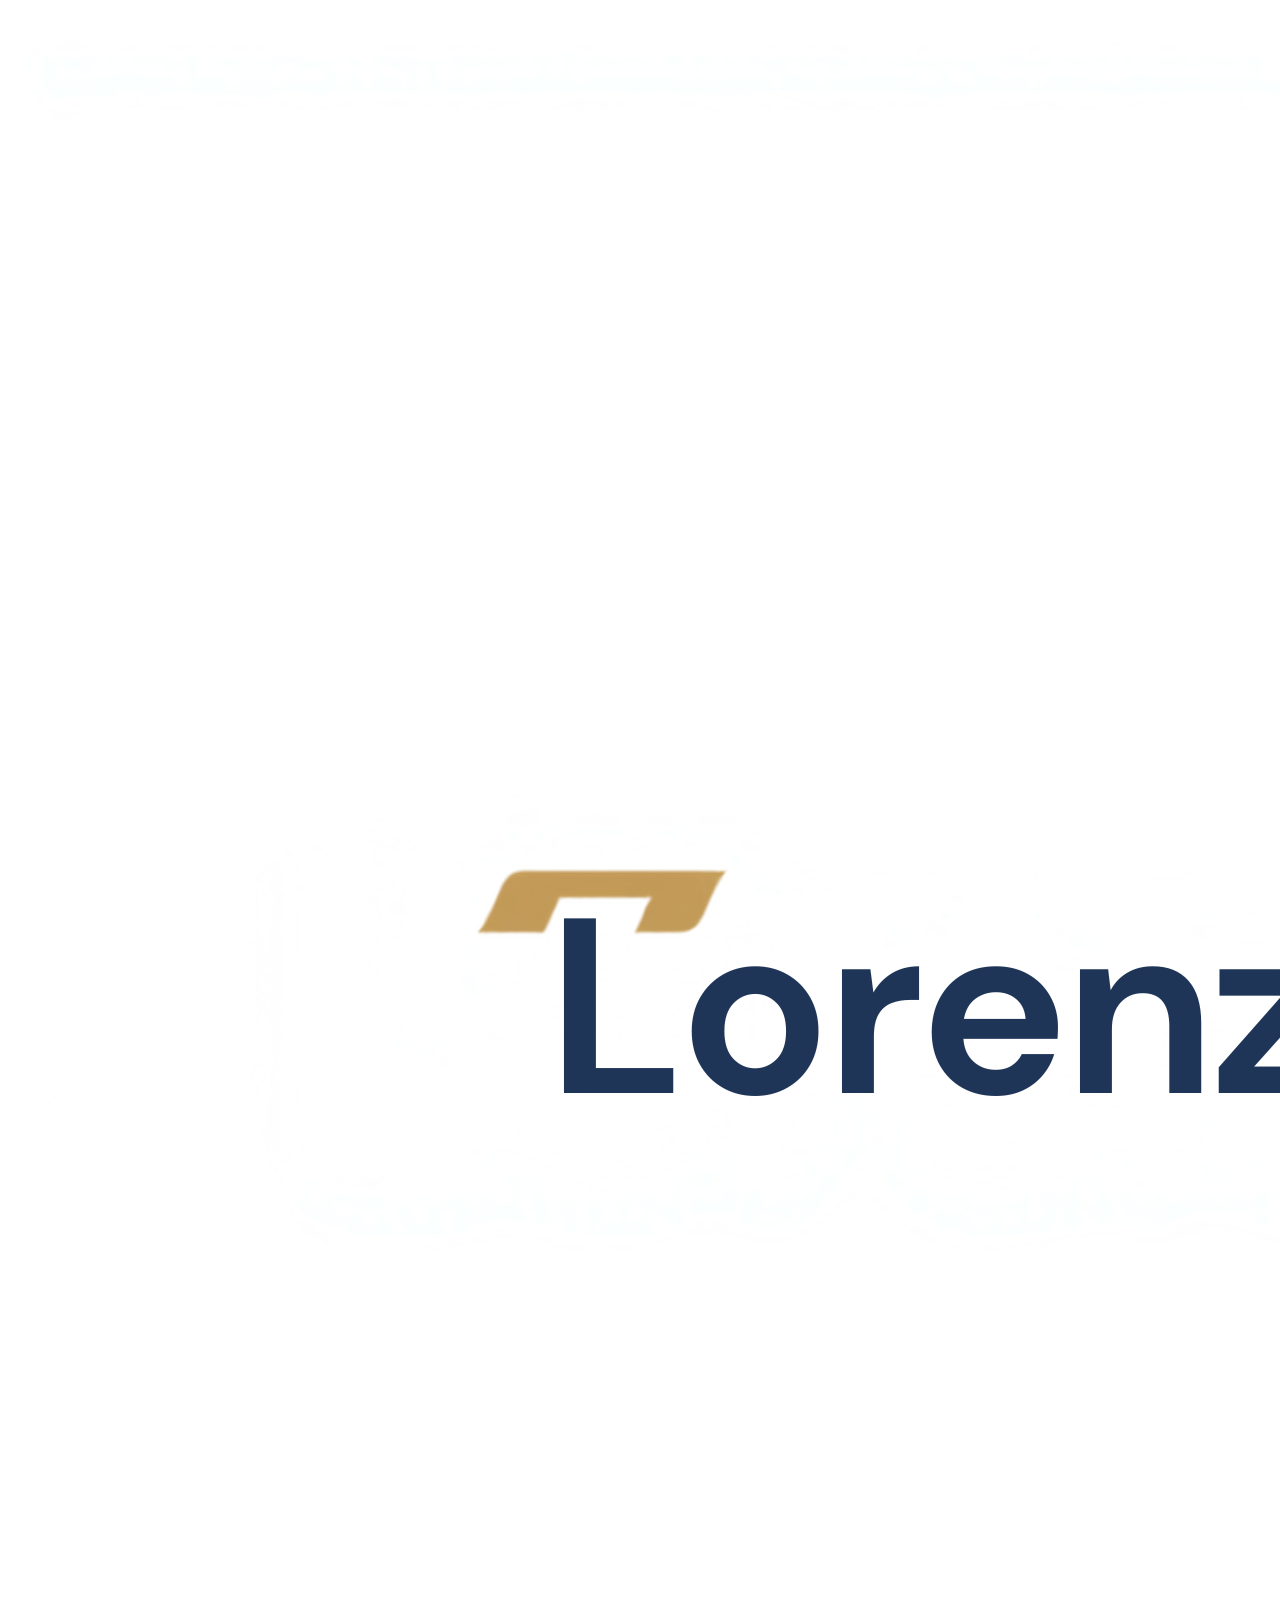
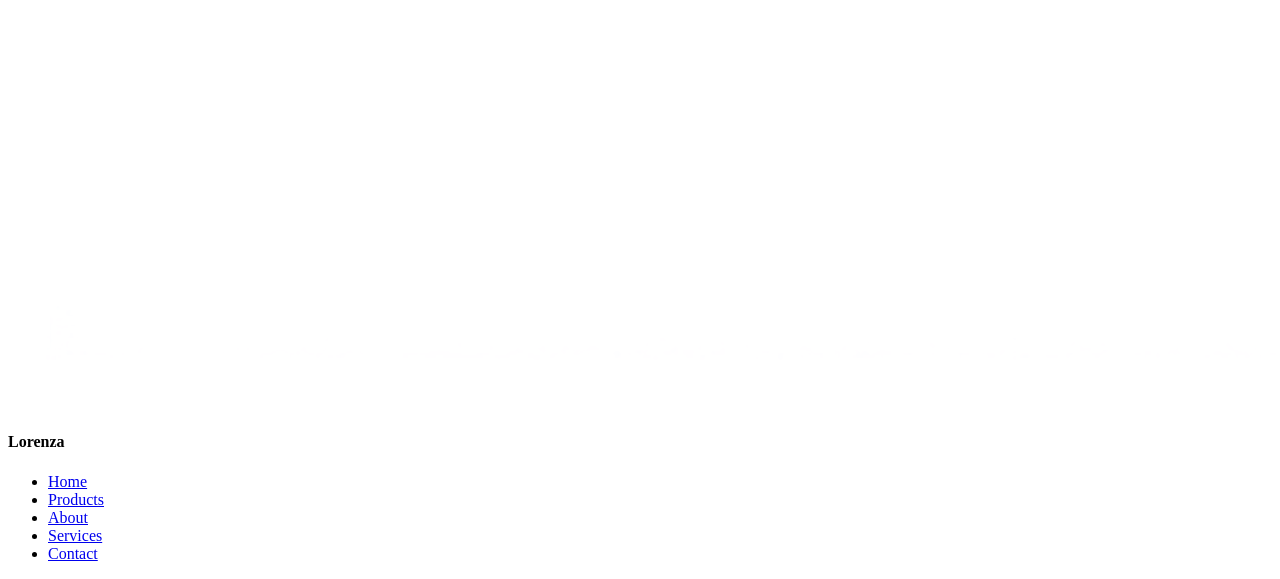
==== main.html @ e55e80ba "Add files via upload" ====
<!DOCTYPE html>
<html lang="en">
<head>
    <meta charset="UTF-8">
    <meta name="viewport" content="width=device-width, initial-scale=1.0">
    <title>Lorenza | Home</title>
    <link rel="stylesheet" href="style.css">
</head>
<body>
    <div class="nav-bar">
        <div class="logo">
            <img src="Assets/logo.png" alt="Lorenza Logo">
            <h4 class="head-nav-bar">
                Lorenza
            </h4>
        </div>
        <ul>
            <li><a href="#">Home</a></li>
            <li><a href="#">Products</a></li>
            <li><a href="#">About</a></li>
            <li><a href="#">Services</a></li>
            <li><a href="#">Contact</a></li>
        </ul>
    </div>
</body>
</html>
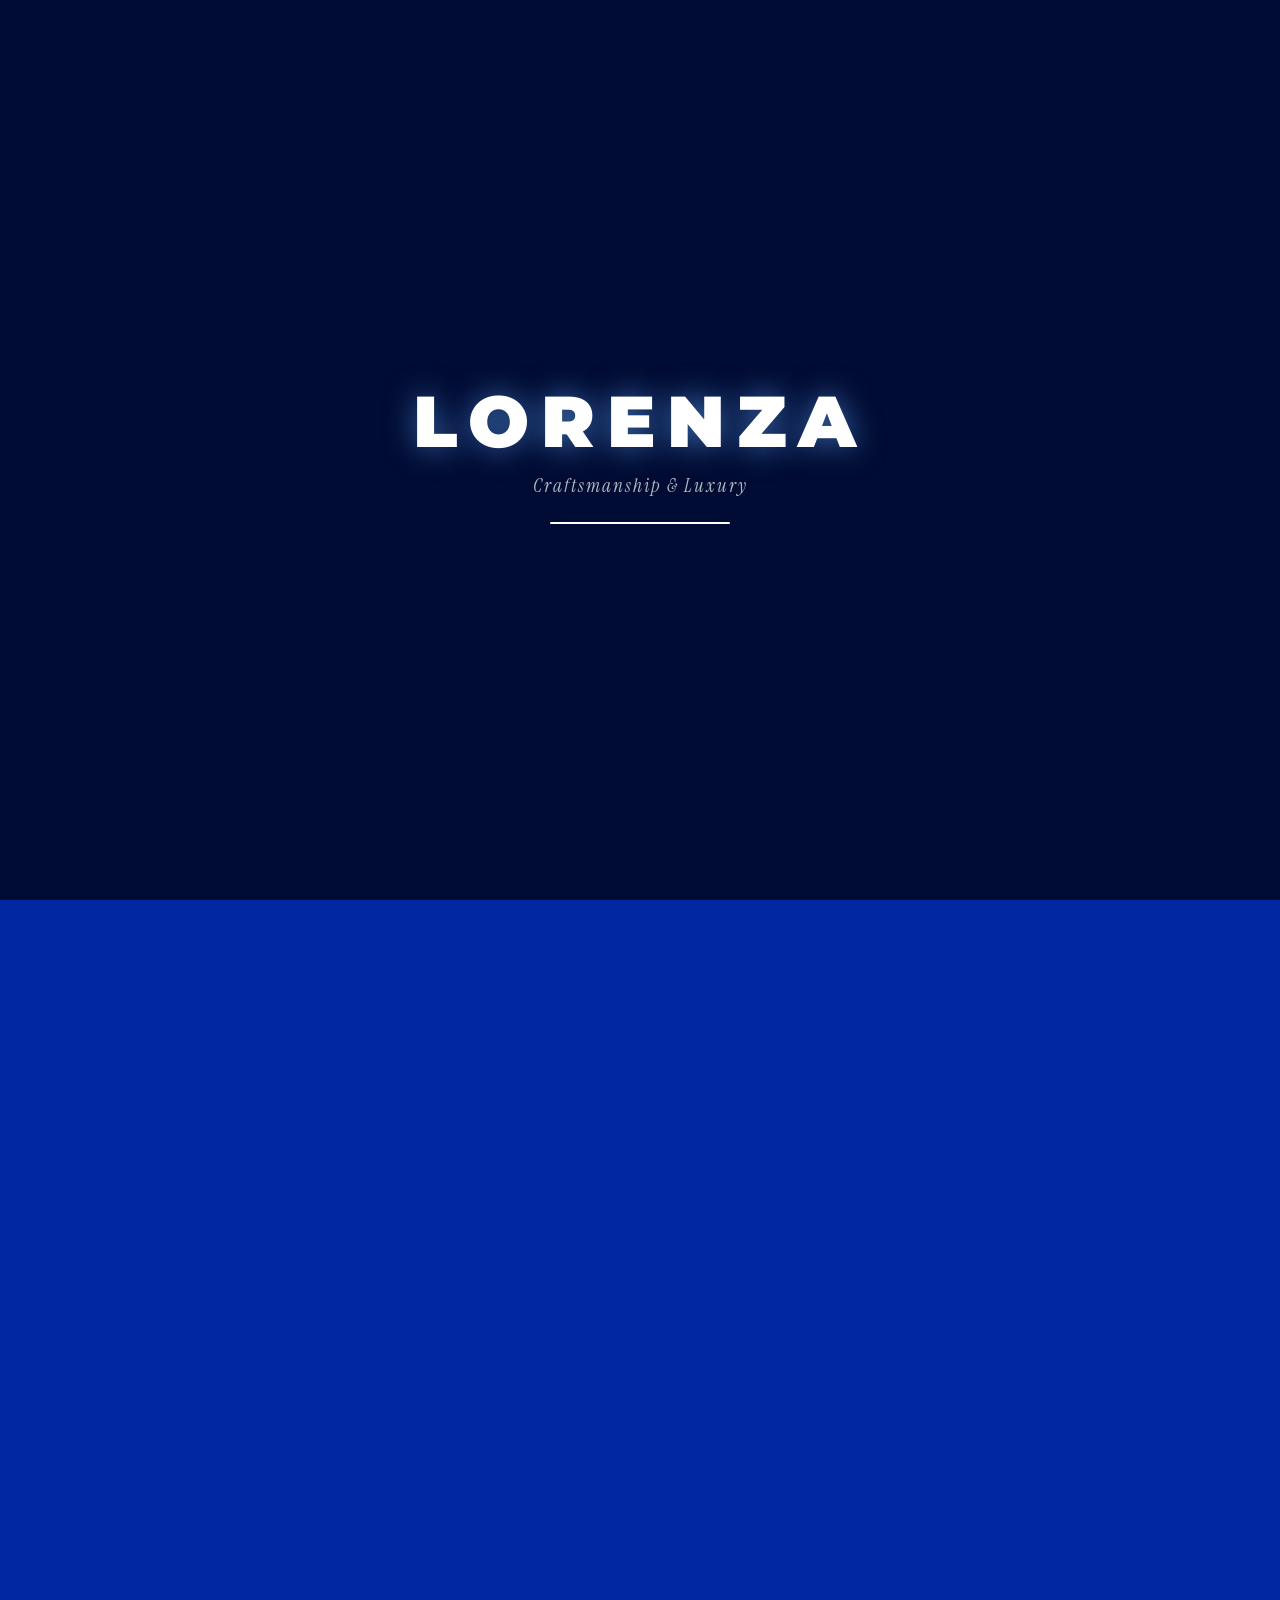
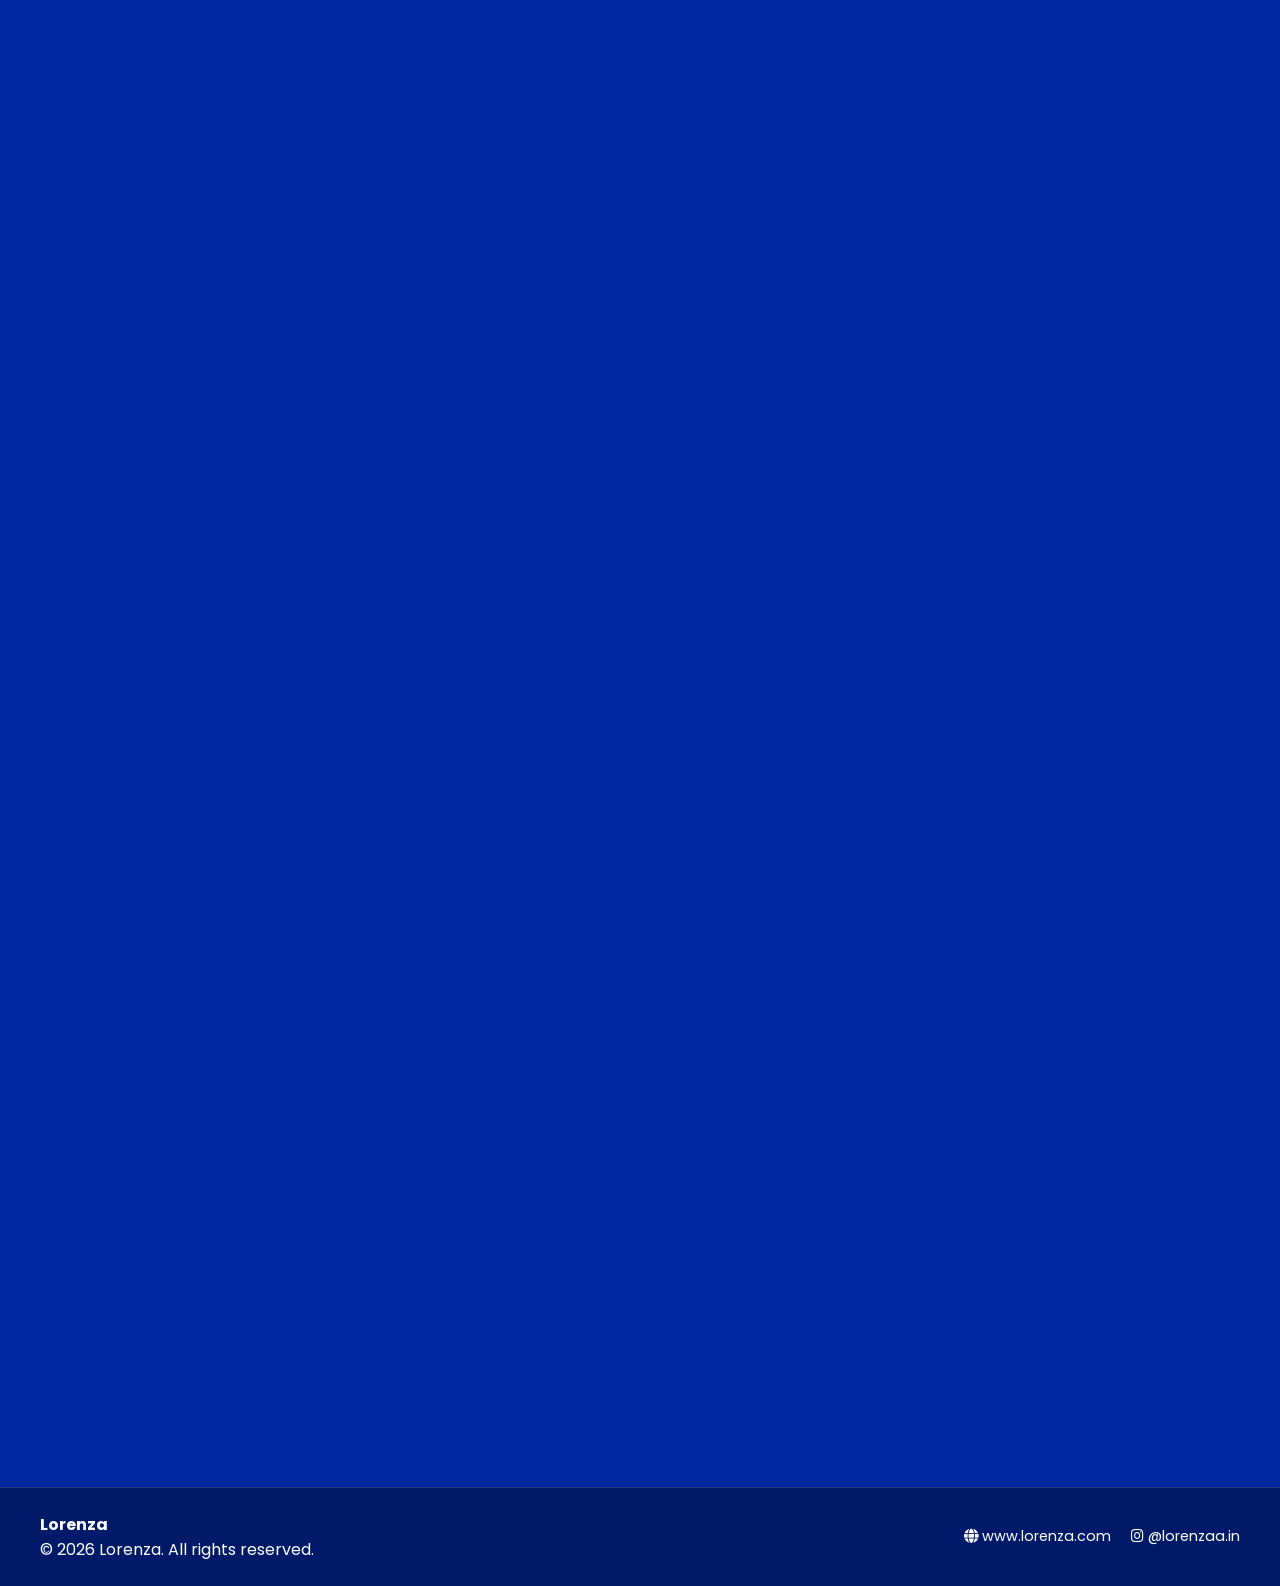
==== commit 85c2be3d: "Add files via upload" ====
--- a/main.html
+++ b/main.html
@@ -3,24 +3,433 @@
 <head>
     <meta charset="UTF-8">
     <meta name="viewport" content="width=device-width, initial-scale=1.0">
-    <title>Lorenza | Home</title>
+    <title>Lorenza | Premium Shopping Destination</title>
+    
+    <!-- Google Fonts -->
+    <link rel="preconnect" href="https://fonts.googleapis.com">
+    <link rel="preconnect" href="https://fonts.gstatic.com" crossorigin>
+    <link href="https://fonts.googleapis.com/css2?family=Instrument+Serif:ital@0;1&family=Montserrat:wght@900&family=Poppins:wght@300;400;500;600;700&display=swap" rel="stylesheet">
+    
+    <!-- FontAwesome Icons -->
+    <link rel="stylesheet" href="https://cdnjs.cloudflare.com/ajax/libs/font-awesome/6.4.0/css/all.min.css">
+    
     <link rel="stylesheet" href="style.css">
 </head>
 <body>
+
+    <!-- Minimalist Text Preloader -->
+    <div id="preloader">
+        <div class="preloader-content">
+            <h1 class="loader-logo">LORENZA</h1>
+            <p class="loader-tagline">Craftsmanship & Luxury</p>
+            <div class="loader-bar"><div class="loader-progress"></div></div>
+        </div>
+    </div>
+
+    <!-- Wavy Background Overlay -->
+    <div class="bg-pattern"></div>
+
+    <!-- Glassmorphic Nav Bar -->
     <div class="nav-bar">
         <div class="logo">
             <img src="Assets/logo.png" alt="Lorenza Logo">
-            <h4 class="head-nav-bar">
-                Lorenza
-            </h4>
-        </div>
-        <ul>
-            <li><a href="#">Home</a></li>
-            <li><a href="#">Products</a></li>
-            <li><a href="#">About</a></li>
-            <li><a href="#">Services</a></li>
-            <li><a href="#">Contact</a></li>
+            <h4 class="head-nav-bar">Lorenza</h4>
+        </div>
+        
+        <button class="menu-toggle" id="menu-toggle" aria-label="Toggle Navigation Menu">
+            <i class="fa-solid fa-bars"></i>
+        </button>
+
+        <ul id="nav-links">
+            <li><a href="#home">Home</a></li>
+            <li><a href="#products">Products</a></li>
+            <li><a href="#craftsmanship">Craftsmanship</a></li>
+            <li><a href="#reviews">Reviews</a></li>
+            <li><a href="#faq">FAQ</a></li>
+            <li><a href="#contact">Contact</a></li>
+            <li><button id="open-admin-btn" class="nav-admin-btn"><i class="fa-solid fa-lock"></i> Admin</button></li>
         </ul>
     </div>
+
+    <!-- 1. Hero Section -->
+    <section class="hero reveal" id="home">
+        <p class="kicker">Introducing</p>
+        
+        <h1 class="brand-display">
+            <span>LO</span>
+            <span>REN</span>
+            <span>ZA</span>
+        </h1>
+
+        <p class="tagline">Your Premium Shopping Destination.</p>
+        
+        <div class="hero-actions">
+            <a href="#products" class="btn btn-primary">Shop New Arrivals <i class="fa-solid fa-arrow-right"></i></a>
+            <a href="#reviews" class="btn btn-secondary">Client Feedback</a>
+        </div>
+    </section>
+
+    <!-- Press Banner -->
+    <section class="press-strip reveal">
+        <p class="press-title">AS FEATURED IN</p>
+        <div class="press-logos">
+            <span>VOGUE</span>
+            <span>GQ</span>
+            <span>HARPER'S BAZAAR</span>
+            <span>ELLE</span>
+            <span>ARCHITECTURAL DIGEST</span>
+        </div>
+    </section>
+
+    <!-- 2. Featured Products Section -->
+    <section class="products-section reveal" id="products">
+        <div class="section-header">
+            <h2>Curated Collection</h2>
+            <p>Handcrafted quality and modern luxury delivered straight to your door.</p>
+        </div>
+
+        <!-- Dynamic Product Grid -->
+        <div class="product-grid" id="product-grid"></div>
+    </section>
+
+    <!-- 3. Craftsmanship Spotlight Section -->
+    <section class="craft-section reveal" id="craftsmanship">
+        <div class="craft-grid">
+            <div class="craft-card glass-card">
+                <i class="fa-solid fa-gem craft-icon"></i>
+                <h3>Hand-Selected Materials</h3>
+                <p>Every piece originates from top-tier full-grain Tuscan leather, sapphire crystal glass, and aerospace-grade acoustics.</p>
+            </div>
+            <div class="craft-card glass-card">
+                <i class="fa-solid fa-compass-drafting craft-icon"></i>
+                <h3>Precision Engineering</h3>
+                <p>Designed with exact tolerances. Our chronographs and audio equipment undergo over 120 hours of manual testing.</p>
+            </div>
+            <div class="craft-card glass-card">
+                <i class="fa-solid fa-award craft-icon"></i>
+                <h3>Lifetime Guarantee</h3>
+                <p>We stand behind the timeless durability of our goods with comprehensive authenticity & care certificates.</p>
+            </div>
+        </div>
+    </section>
+
+    <!-- 4. Humanized Reviews Section -->
+    <section class="reviews-section reveal" id="reviews">
+        <div class="section-header">
+            <p class="subtitle">Real Experiences</p>
+            <h2>What Our Clients Say</h2>
+            <p>Unfiltered stories from patrons around the world.</p>
+        </div>
+
+        <div class="reviews-grid">
+            <!-- Review 1 -->
+            <div class="review-card glass-card">
+                <div class="review-card-top">
+                    <div class="reviewer-profile">
+                        <img src="https://images.unsplash.com/photo-1534528741775-53994a69daeb?q=80&w=200&auto=format&fit=crop" alt="Sophia Lin" class="reviewer-avatar">
+                        <div>
+                            <strong>Sophia Lin</strong>
+                            <span class="reviewer-location">London, UK</span>
+                        </div>
+                    </div>
+                    <span class="verified-badge"><i class="fa-solid fa-circle-check"></i> Verified Buyer</span>
+                </div>
+
+                <div class="stars">
+                    <i class="fa-solid fa-star"></i><i class="fa-solid fa-star"></i><i class="fa-solid fa-star"></i><i class="fa-solid fa-star"></i><i class="fa-solid fa-star"></i>
+                </div>
+
+                <p class="review-text">"I was honestly nervous buying leather online without feeling it first. But when the package arrived three days later, the smell of genuine Italian leather filled the room. Fits my 15" laptop effortlessly, and six months in, the leather is aging into a gorgeous patina."</p>
+
+                <div class="purchased-tag">
+                    <i class="fa-solid fa-bag-shopping"></i> Purchased: <span>The Royal Leather Tote</span>
+                </div>
+            </div>
+
+            <!-- Review 2 -->
+            <div class="review-card glass-card">
+                <div class="review-card-top">
+                    <div class="reviewer-profile">
+                        <img src="https://images.unsplash.com/photo-1507003211169-0a1dd7228f2d?q=80&w=200&auto=format&fit=crop" alt="David Miller" class="reviewer-avatar">
+                        <div>
+                            <strong>David Miller</strong>
+                            <span class="reviewer-location">Toronto, Canada</span>
+                        </div>
+                    </div>
+                    <span class="verified-badge"><i class="fa-solid fa-circle-check"></i> Verified Buyer</span>
+                </div>
+
+                <div class="stars">
+                    <i class="fa-solid fa-star"></i><i class="fa-solid fa-star"></i><i class="fa-solid fa-star"></i><i class="fa-solid fa-star"></i><i class="fa-solid fa-star"></i>
+                </div>
+
+                <p class="review-text">"Placed my order directly over WhatsApp while sitting at my desk—super quick response from the support team. The chronograph has a solid, substantial weight on the wrist, and the sapphire glass hasn't picked up a single scratch despite daily office wear."</p>
+
+                <div class="purchased-tag">
+                    <i class="fa-solid fa-bag-shopping"></i> Purchased: <span>Monarch Chronograph</span>
+                </div>
+            </div>
+
+            <!-- Review 3 -->
+            <div class="review-card glass-card">
+                <div class="review-card-top">
+                    <div class="reviewer-profile">
+                        <img src="https://images.unsplash.com/photo-1517841905240-472988babdf9?q=80&w=200&auto=format&fit=crop" alt="Priya Sharma" class="reviewer-avatar">
+                        <div>
+                            <strong>Priya Sharma</strong>
+                            <span class="reviewer-location">Bengaluru, India</span>
+                        </div>
+                    </div>
+                    <span class="verified-badge"><i class="fa-solid fa-circle-check"></i> Verified Buyer</span>
+                </div>
+
+                <div class="stars">
+                    <i class="fa-solid fa-star"></i><i class="fa-solid fa-star"></i><i class="fa-solid fa-star"></i><i class="fa-solid fa-star"></i><i class="fa-solid fa-star"></i>
+                </div>
+
+                <p class="review-text">"Gifted these frames to my partner for his birthday. The gift packaging felt like a luxury event in itself. The frames are light, don't pinch behind the ears, and look sharp in direct sunlight."</p>
+
+                <div class="purchased-tag">
+                    <i class="fa-solid fa-bag-shopping"></i> Purchased: <span>Azure Aviator Frames</span>
+                </div>
+            </div>
+        </div>
+    </section>
+
+    <!-- 5. FAQ Accordion Section -->
+    <section class="faq-section reveal" id="faq">
+        <div class="glass-container">
+            <div class="section-header">
+                <p class="subtitle">Information & Support</p>
+                <h2>Frequently Asked Questions</h2>
+            </div>
+            <div class="faq-accordion">
+                <div class="faq-item">
+                    <button class="faq-question"><span>How do I place an order on Lorenza?</span> <i class="fa-solid fa-chevron-down"></i></button>
+                    <div class="faq-answer"><p>Simply click "Add to Bag" on any catalog item. Our automated system directly connects you to our private WhatsApp VIP Order Concierge with pre-filled item specifications.</p></div>
+                </div>
+                <div class="faq-item">
+                    <button class="faq-question"><span>Are all items 100% authentic?</span> <i class="fa-solid fa-chevron-down"></i></button>
+                    <div class="faq-answer"><p>Yes. Every piece is sourced directly from artisan workshops and comes with a serial-numbered certificate of authenticity.</p></div>
+                </div>
+                <div class="faq-item">
+                    <button class="faq-question"><span>What is your global express shipping timeline?</span> <i class="fa-solid fa-chevron-down"></i></button>
+                    <div class="faq-answer"><p>We offer complimentary express shipping on orders over $150. Typical international delivery time spans 2 to 5 business days via DHL Express.</p></div>
+                </div>
+                <div class="faq-item">
+                    <button class="faq-question"><span>How does the Admin Management Portal work?</span> <i class="fa-solid fa-chevron-down"></i></button>
+                    <div class="faq-answer"><p>Click the "Admin" button in the navigation header, log in with authorized credentials, and manage live inventory, product photos, pricing, and stock status in real-time.</p></div>
+                </div>
+            </div>
+        </div>
+    </section>
+
+    <!-- 6. Services Section -->
+    <section class="services-section reveal" id="services">
+        <div class="service-box">
+            <i class="fa-solid fa-truck-fast"></i>
+            <h3>Express Delivery</h3>
+            <p>Complimentary global shipping on all orders over $150.</p>
+        </div>
+        <div class="service-box">
+            <i class="fa-solid fa-shield-halved"></i>
+            <h3>Authenticity Guaranteed</h3>
+            <p>100% verified authentic goods sourced directly from artisan ateliers.</p>
+        </div>
+        <div class="service-box">
+            <i class="fa-solid fa-headset"></i>
+            <h3>VIP Support</h3>
+            <p>Dedicated 24/7 concierge service for personalized style consultations.</p>
+        </div>
+    </section>
+
+    <!-- 7. Newsletter Section -->
+    <section class="newsletter-section reveal" id="contact">
+        <div class="newsletter-card">
+            <h2>Join the Lorenza Club</h2>
+            <p>Subscribe to receive private invitations to new drops and private sales.</p>
+            <form class="newsletter-form" onsubmit="event.preventDefault();">
+                <input type="email" placeholder="Enter your email address..." required aria-label="Email address">
+                <button type="submit">Subscribe</button>
+            </form>
+        </div>
+    </section>
+
+    <!-- Footer -->
+    <footer class="footer-bar">
+        <div class="footer-brand">
+            <h4>Lorenza</h4>
+            <p>© 2026 Lorenza. All rights reserved.</p>
+        </div>
+        <div class="footer-links">
+            <a href="https://www.lorenza.com" target="_blank"><i class="fa-solid fa-globe"></i> www.lorenza.com</a>
+            <a href="https://instagram.com/lorenzaa.in" target="_blank"><i class="fa-brands fa-instagram"></i> @lorenzaa.in</a>
+        </div>
+    </footer>
+
+    <!-- Toast Notification -->
+    <div id="toast" class="toast-notification">
+        <i class="fa-brands fa-whatsapp"></i>
+        <span id="toast-msg">Opening WhatsApp...</span>
+    </div>
+
+    <!-- ADMIN LOGIN MODAL -->
+    <div class="modal-overlay" id="login-modal">
+        <div class="modal-card">
+            <button class="modal-close" id="close-login-btn"><i class="fa-solid fa-xmark"></i></button>
+            <div class="modal-header">
+                <i class="fa-solid fa-shield-halved modal-icon"></i>
+                <h2>Admin Verification</h2>
+                <p>Enter high-security credentials to access Lorenza portal.</p>
+            </div>
+            <form id="admin-login-form">
+                <div class="form-group">
+                    <label for="admin-email">Admin Email</label>
+                    <input type="email" id="admin-email" placeholder="admin@lorenza.com" required>
+                </div>
+                <div class="form-group">
+                    <label for="admin-pass">Security Password</label>
+                    <input type="password" id="admin-pass" placeholder="••••••••••••" required>
+                </div>
+                <p class="error-msg" id="login-error">Incorrect credentials. Please try again.</p>
+                <button type="submit" class="btn btn-primary full-width">Verify & Login</button>
+            </form>
+        </div>
+    </div>
+
+    <!-- ADVANCED ADMIN DASHBOARD MODAL -->
+    <div class="modal-overlay" id="admin-modal">
+        <div class="modal-card modal-dashboard">
+            <div class="dash-top-bar">
+                <div class="dash-title">
+                    <i class="fa-solid fa-sliders"></i>
+                    <div>
+                        <h2>Lorenza Control Center</h2>
+                        <p>Manage inventory, upload photos, and update catalog in real-time.</p>
+                    </div>
+                </div>
+                <button class="btn btn-secondary btn-sm" id="admin-logout-btn"><i class="fa-solid fa-right-from-bracket"></i> Logout</button>
+            </div>
+
+            <!-- Stats Summary -->
+            <div class="admin-stats-grid">
+                <div class="stat-card">
+                    <i class="fa-solid fa-box-archive"></i>
+                    <div><span class="stat-value" id="stat-total-products">0</span><span class="stat-label">Total Items</span></div>
+                </div>
+                <div class="stat-card">
+                    <i class="fa-solid fa-dollar-sign"></i>
+                    <div><span class="stat-value" id="stat-total-value">$0.00</span><span class="stat-label">Catalog Value</span></div>
+                </div>
+                <div class="stat-card">
+                    <i class="fa-solid fa-circle-check"></i>
+                    <div><span class="stat-value" id="stat-instock-count">0</span><span class="stat-label">In Stock</span></div>
+                </div>
+            </div>
+
+            <!-- Navigation Tabs -->
+            <div class="admin-tabs">
+                <button class="tab-btn active" id="tab-btn-list"><i class="fa-solid fa-list"></i> Catalog Inventory</button>
+                <button class="tab-btn" id="tab-btn-add"><i class="fa-solid fa-plus"></i> <span id="add-tab-title">Add New Product</span></button>
+            </div>
+
+            <!-- TAB 1: Catalog Management Table -->
+            <div class="tab-content active" id="tab-content-list">
+                <div class="table-actions">
+                    <div class="search-input-box">
+                        <i class="fa-solid fa-magnifying-glass"></i>
+                        <input type="text" id="admin-search-input" placeholder="Search catalog by name...">
+                    </div>
+                </div>
+                <div class="table-responsive">
+                    <table class="admin-table">
+                        <thead>
+                            <tr>
+                                <th>Photo</th>
+                                <th>Title</th>
+                                <th>Category</th>
+                                <th>Price</th>
+                                <th>Status</th>
+                                <th>Actions</th>
+                            </tr>
+                        </thead>
+                        <tbody id="admin-table-body"></tbody>
+                    </table>
+                </div>
+            </div>
+
+            <!-- TAB 2: Add/Edit Product Form -->
+            <div class="tab-content" id="tab-content-add">
+                <form id="add-product-form" class="admin-form">
+                    <input type="hidden" id="edit-prod-id" value="">
+                    
+                    <div class="form-grid">
+                        <div class="form-group">
+                            <label for="prod-title">Product Title</label>
+                            <input type="text" id="prod-title" placeholder="e.g. Royal Leather Tote" required>
+                        </div>
+                        <div class="form-group">
+                            <label for="prod-price">Price ($)</label>
+                            <input type="number" step="0.01" id="prod-price" placeholder="340.00" required>
+                        </div>
+                    </div>
+
+                    <div class="form-grid">
+                        <div class="form-group">
+                            <label for="prod-category">Category</label>
+                            <select id="prod-category" class="form-select" required>
+                                <option value="Bags">Bags & Leather</option>
+                                <option value="Watches">Timepieces & Watches</option>
+                                <option value="Audio">Audio & Studio</option>
+                                <option value="Eyewear">Eyewear & Frames</option>
+                                <option value="Accessories">Accessories</option>
+                            </select>
+                        </div>
+                        <div class="form-group">
+                            <label for="prod-badge">Badge Tag (Optional)</label>
+                            <input type="text" id="prod-badge" placeholder="e.g. Bestseller, Limited, New">
+                        </div>
+                    </div>
+
+                    <div class="form-group">
+                        <label>Product Image</label>
+                        <div class="image-upload-wrapper">
+                            <div class="file-dropzone">
+                                <i class="fa-solid fa-cloud-arrow-up"></i>
+                                <span>Choose Image File</span>
+                                <input type="file" id="prod-file-input" accept="image/*">
+                            </div>
+                            <span class="upload-or">OR</span>
+                            <input type="url" id="prod-image-url" placeholder="Paste Direct Image URL (https://...)" class="url-fallback-input">
+                        </div>
+                        <div id="image-preview-container" class="preview-box hidden">
+                            <img id="image-preview" src="" alt="Preview">
+                            <span class="preview-filename" id="preview-filename">Selected photo</span>
+                        </div>
+                    </div>
+
+                    <div class="form-group">
+                        <label for="prod-desc">Description (Optional)</label>
+                        <textarea id="prod-desc" rows="3" placeholder="Brief details regarding materials, sizing, or origins..."></textarea>
+                    </div>
+
+                    <div class="form-group checkbox-group">
+                        <label class="toggle-switch">
+                            <input type="checkbox" id="prod-instock" checked>
+                            <span class="slider"></span>
+                        </label>
+                        <span>Item is In Stock & Available for Order</span>
+                    </div>
+
+                    <div class="form-actions">
+                        <button type="button" class="btn btn-secondary" id="cancel-edit-btn">Cancel</button>
+                        <button type="submit" class="btn btn-primary" id="save-prod-btn"><i class="fa-solid fa-floppy-disk"></i> Save Product</button>
+                    </div>
+                </form>
+            </div>
+        </div>
+    </div>
+
+    <script type="module" src="script.js"></script>
 </body>
 </html>
--- a/style.css
+++ b/style.css
@@ -0,0 +1,418 @@
+/* --- Resets & Global Styles --- */
+* {
+    margin: 0;
+    padding: 0;
+    box-sizing: border-box;
+    scroll-behavior: smooth;
+}
+
+body {
+    font-family: 'Poppins', sans-serif;
+    background-color: #0128a1;
+    color: #ffffff;
+    min-height: 100vh;
+    overflow-x: hidden;
+    position: relative;
+}
+
+/* --- Minimalist Text Preloader --- */
+#preloader {
+    position: fixed;
+    inset: 0;
+    background: #000c33;
+    z-index: 9999;
+    display: flex;
+    align-items: center;
+    justify-content: center;
+    transition: opacity 0.8s ease, visibility 0.8s ease;
+}
+
+#preloader.fade-out {
+    opacity: 0;
+    visibility: hidden;
+}
+
+.preloader-content {
+    text-align: center;
+}
+
+.loader-logo {
+    font-family: 'Montserrat', sans-serif;
+    font-size: clamp(2.5rem, 6vw, 4.5rem);
+    font-weight: 900;
+    letter-spacing: 12px;
+    color: #ffffff;
+    animation: loaderPulse 2s ease-in-out infinite alternate;
+    text-shadow: 0 0 30px rgba(96, 165, 250, 0.6);
+}
+
+.loader-tagline {
+    font-family: 'Instrument Serif', serif;
+    font-style: italic;
+    font-size: 1.2rem;
+    color: rgba(255, 255, 255, 0.7);
+    margin: 8px 0 24px;
+    letter-spacing: 2px;
+}
+
+.loader-bar {
+    width: 180px;
+    height: 2px;
+    background: rgba(255, 255, 255, 0.15);
+    margin: 0 auto;
+    border-radius: 4px;
+    overflow: hidden;
+}
+
+.loader-progress {
+    width: 100%;
+    height: 100%;
+    background: #ffffff;
+    animation: loaderSlide 1.5s cubic-bezier(0.65, 0, 0.35, 1) infinite;
+}
+
+@keyframes loaderPulse {
+    0% { opacity: 0.6; transform: scale(0.98); }
+    100% { opacity: 1; transform: scale(1); }
+}
+
+@keyframes loaderSlide {
+    0% { transform: translateX(-100%); }
+    100% { transform: translateX(100%); }
+}
+
+/* --- Background Pattern --- */
+.bg-pattern {
+    position: fixed;
+    inset: 0;
+    z-index: -1;
+    background: 
+        radial-gradient(circle at 50% 20%, #004dff 0%, #001248 100%),
+        repeating-linear-gradient(
+            45deg,
+            rgba(255, 255, 255, 0.03) 0px,
+            rgba(255, 255, 255, 0.03) 15px,
+            transparent 15px,
+            transparent 30px
+        );
+}
+
+.reveal {
+    opacity: 0;
+    transform: translateY(40px);
+    transition: opacity 0.8s cubic-bezier(0.16, 1, 0.3, 1), transform 0.8s cubic-bezier(0.16, 1, 0.3, 1);
+}
+
+.reveal.active {
+    opacity: 1;
+    transform: translateY(0);
+}
+
+/* --- Navigation Bar --- */
+.nav-bar {
+    display: flex;
+    justify-content: space-between;
+    align-items: center;
+    padding: 12px 28px;
+    margin: 16px 24px;
+    border-radius: 16px;
+    background: rgba(255, 255, 255, 0.12);
+    -webkit-backdrop-filter: blur(16px);
+    backdrop-filter: blur(16px);
+    border: 1px solid rgba(255, 255, 255, 0.25);
+    position: sticky;
+    top: 16px;
+    z-index: 1000;
+}
+
+.nav-bar > .logo { display: flex; align-items: center; gap: 14px; }
+.nav-bar > .logo > img { width: 42px; height: 42px; border-radius: 50%; border: 2px solid rgba(255, 255, 255, 0.4); object-fit: cover; }
+.head-nav-bar { color: #ffffff; font-size: 1.3rem; font-weight: 600; }
+
+.nav-bar ul { display: flex; align-items: center; gap: 16px; list-style: none; }
+.nav-bar ul li a {
+    text-decoration: none; color: rgba(255, 255, 255, 0.85); font-size: 0.88rem; font-weight: 500; padding: 6px 12px; border-radius: 8px; transition: all 0.3s ease;
+}
+.nav-bar ul li a:hover { color: #ffffff; background: rgba(255, 255, 255, 0.2); }
+
+.nav-admin-btn {
+    background: rgba(255, 255, 255, 0.2); border: 1px solid rgba(255, 255, 255, 0.35); color: #fff;
+    padding: 6px 16px; border-radius: 50px; cursor: pointer; font-size: 0.85rem; font-weight: 500;
+    transition: all 0.3s ease; display: flex; align-items: center; gap: 6px;
+}
+.nav-admin-btn:hover { background: #ffffff; color: #0128a1; }
+.menu-toggle { display: none; background: transparent; border: none; color: #ffffff; font-size: 1.4rem; cursor: pointer; }
+
+/* --- Hero Section --- */
+.hero { display: flex; flex-direction: column; align-items: center; text-align: center; padding: 70px 20px 60px; max-width: 900px; margin: 0 auto; }
+.kicker { font-family: 'Instrument Serif', serif; font-style: italic; font-size: 2.5rem; color: rgba(255, 255, 255, 0.9); margin-bottom: -15px; }
+.brand-display { font-family: 'Montserrat', sans-serif; font-weight: 900; font-size: clamp(4rem, 12vw, 8rem); line-height: 0.85; margin: 20px 0; text-shadow: 0 10px 30px rgba(0, 0, 0, 0.3); }
+.brand-display span { display: inline-block; transition: transform 0.4s ease; }
+.brand-display span:hover { transform: scale(1.04) translateY(-4px); }
+.tagline { font-family: 'Instrument Serif', serif; font-size: clamp(1.5rem, 3.5vw, 2.4rem); margin-bottom: 30px; }
+
+.hero-actions { display: flex; gap: 16px; flex-wrap: wrap; justify-content: center; }
+
+/* --- Buttons --- */
+.btn { padding: 14px 28px; border-radius: 50px; font-size: 0.95rem; font-weight: 600; text-decoration: none; transition: all 0.3s ease; display: inline-flex; align-items: center; gap: 10px; cursor: pointer; border: none; }
+.btn-primary { background: #ffffff; color: #0128a1; box-shadow: 0 10px 25px rgba(0, 0, 0, 0.2); }
+.btn-primary:hover { background: #f0f0f0; transform: translateY(-3px); }
+.btn-secondary { background: rgba(255, 255, 255, 0.15); color: #ffffff; border: 1px solid rgba(255, 255, 255, 0.3); backdrop-filter: blur(10px); }
+.btn-secondary:hover { background: rgba(255, 255, 255, 0.25); transform: translateY(-3px); }
+.btn-sm { padding: 8px 16px; font-size: 0.85rem; }
+.full-width { width: 100%; justify-content: center; }
+
+/* --- Press Strip --- */
+.press-strip { text-align: center; padding: 30px 20px 50px; border-bottom: 1px solid rgba(255, 255, 255, 0.1); }
+.press-title { font-size: 0.75rem; letter-spacing: 3px; color: rgba(255, 255, 255, 0.6); margin-bottom: 16px; }
+.press-logos { display: flex; justify-content: center; align-items: center; gap: 40px; flex-wrap: wrap; font-family: 'Montserrat', sans-serif; font-weight: 900; font-size: 1.1rem; color: rgba(255, 255, 255, 0.4); }
+
+/* --- Product Section & Grid --- */
+.products-section { max-width: 1200px; margin: 60px auto 80px; padding: 0 24px; }
+.section-header { text-align: center; margin-bottom: 45px; }
+.section-header h2 { font-family: 'Instrument Serif', serif; font-size: 3rem; font-weight: 400; }
+.section-header p { color: rgba(255, 255, 255, 0.8); }
+.subtitle { font-family: 'Instrument Serif', serif; font-style: italic; font-size: 1.8rem; color: rgba(255, 255, 255, 0.9); }
+
+.product-grid { display: grid; grid-template-columns: repeat(auto-fit, minmax(260px, 1fr)); gap: 30px; }
+
+/* Empty Product Fallback Card */
+.empty-catalog-card {
+    grid-column: 1 / -1;
+    background: rgba(255, 255, 255, 0.08);
+    backdrop-filter: blur(20px);
+    border: 1px dashed rgba(255, 255, 255, 0.3);
+    border-radius: 24px;
+    padding: 60px 30px;
+    text-align: center;
+    max-width: 600px;
+    margin: 0 auto;
+}
+
+.empty-catalog-card i { font-size: 3rem; color: #60a5fa; margin-bottom: 18px; }
+.empty-catalog-card h3 { font-family: 'Instrument Serif', serif; font-size: 2.2rem; font-weight: 400; margin-bottom: 10px; }
+.empty-catalog-card p { color: rgba(255, 255, 255, 0.8); font-size: 0.98rem; line-height: 1.6; margin-bottom: 24px; }
+
+/* Product Card */
+.product-card {
+    background: rgba(255, 255, 255, 0.08); backdrop-filter: blur(16px);
+    border: 1px solid rgba(255, 255, 255, 0.18); border-radius: 20px; overflow: hidden;
+    transition: all 0.4s ease;
+}
+.product-card:hover { transform: translateY(-10px); box-shadow: 0 25px 50px rgba(0, 0, 0, 0.4); }
+.card-image { position: relative; height: 260px; overflow: hidden; }
+.card-image img { width: 100%; height: 100%; object-fit: cover; transition: transform 0.6s ease; }
+.product-card:hover .card-image img { transform: scale(1.08); }
+.badge { position: absolute; top: 15px; left: 15px; background: rgba(0,0,0,0.6); backdrop-filter: blur(8px); color: #fff; padding: 4px 12px; border-radius: 12px; font-size: 0.75rem; }
+.card-details { padding: 20px; }
+.card-details h3 { font-size: 1.15rem; font-weight: 600; margin-bottom: 6px; }
+.price { font-size: 1.25rem; font-weight: 700; margin-bottom: 16px; }
+
+.add-to-cart-btn {
+    width: 100%; padding: 12px; border: none; border-radius: 12px; background: rgba(255, 255, 255, 0.18);
+    color: #fff; font-weight: 600; cursor: pointer; transition: all 0.3s ease; display: flex; align-items: center; justify-content: center; gap: 8px;
+}
+.add-to-cart-btn:hover { background: #ffffff; color: #0128a1; }
+
+/* --- Craftsmanship Spotlight --- */
+.craft-section { max-width: 1200px; margin: 0 auto 80px; padding: 0 24px; }
+.craft-grid { display: grid; grid-template-columns: repeat(auto-fit, minmax(280px, 1fr)); gap: 24px; }
+.glass-card { background: rgba(255, 255, 255, 0.08); backdrop-filter: blur(16px); border: 1px solid rgba(255, 255, 255, 0.18); border-radius: 24px; padding: 32px 28px; }
+.craft-icon { font-size: 2.2rem; color: #60a5fa; margin-bottom: 18px; }
+.craft-card h3 { font-size: 1.25rem; margin-bottom: 10px; }
+.craft-card p { font-size: 0.9rem; color: rgba(255,255,255,0.8); line-height: 1.6; }
+
+/* --- Humanized Reviews Section --- */
+.reviews-section { max-width: 1200px; margin: 0 auto 80px; padding: 0 24px; }
+.reviews-grid { display: grid; grid-template-columns: repeat(auto-fit, minmax(320px, 1fr)); gap: 28px; }
+
+.review-card {
+    display: flex;
+    flex-direction: column;
+    justify-content: space-between;
+    transition: transform 0.3s ease, box-shadow 0.3s ease;
+}
+
+.review-card:hover {
+    transform: translateY(-6px);
+    box-shadow: 0 20px 40px rgba(0, 0, 0, 0.3);
+}
+
+.review-card-top {
+    display: flex;
+    justify-content: space-between;
+    align-items: flex-start;
+    margin-bottom: 18px;
+}
+
+.reviewer-profile {
+    display: flex;
+    align-items: center;
+    gap: 12px;
+}
+
+.reviewer-avatar {
+    width: 48px;
+    height: 48px;
+    border-radius: 50%;
+    object-fit: cover;
+    border: 2px solid rgba(255, 255, 255, 0.4);
+}
+
+.reviewer-profile strong {
+    display: block;
+    font-size: 0.98rem;
+    font-weight: 600;
+}
+
+.reviewer-location {
+    font-size: 0.78rem;
+    color: rgba(255, 255, 255, 0.6);
+}
+
+.verified-badge {
+    font-size: 0.72rem;
+    color: #4ade80;
+    background: rgba(74, 222, 128, 0.15);
+    padding: 4px 10px;
+    border-radius: 50px;
+    border: 1px solid rgba(74, 222, 128, 0.3);
+    white-space: nowrap;
+}
+
+.review-card .stars {
+    color: #f59e0b;
+    margin-bottom: 14px;
+    font-size: 0.88rem;
+}
+
+.review-text {
+    font-size: 0.92rem;
+    line-height: 1.7;
+    color: rgba(255, 255, 255, 0.9);
+    margin-bottom: 22px;
+    flex-grow: 1;
+}
+
+.purchased-tag {
+    font-size: 0.78rem;
+    color: rgba(255, 255, 255, 0.7);
+    background: rgba(0, 0, 0, 0.25);
+    padding: 8px 14px;
+    border-radius: 12px;
+    border: 1px solid rgba(255, 255, 255, 0.1);
+    display: flex;
+    align-items: center;
+    gap: 8px;
+}
+
+.purchased-tag span {
+    color: #ffffff;
+    font-weight: 500;
+}
+
+/* --- FAQ Accordion --- */
+.faq-section { max-width: 900px; margin: 0 auto 80px; padding: 0 24px; }
+.glass-container { background: rgba(255, 255, 255, 0.1); backdrop-filter: blur(20px); border: 1px solid rgba(255, 255, 255, 0.2); border-radius: 28px; padding: 50px 40px; }
+.faq-accordion { display: flex; flex-direction: column; gap: 14px; margin-top: 30px; }
+.faq-item { background: rgba(0,0,0,0.2); border-radius: 16px; border: 1px solid rgba(255,255,255,0.12); overflow: hidden; }
+.faq-question { width: 100%; padding: 18px 24px; background: transparent; border: none; color: #fff; font-size: 1rem; font-weight: 500; text-align: left; cursor: pointer; display: flex; justify-content: space-between; align-items: center; }
+.faq-question i { transition: transform 0.3s ease; }
+.faq-item.active .faq-question i { transform: rotate(180deg); }
+.faq-answer { max-height: 0; overflow: hidden; transition: max-height 0.4s ease, padding 0.4s ease; padding: 0 24px; }
+.faq-item.active .faq-answer { max-height: 200px; padding: 0 24px 20px; }
+.faq-answer p { font-size: 0.9rem; color: rgba(255,255,255,0.8); line-height: 1.6; }
+
+/* --- Services & Newsletter --- */
+.services-section { max-width: 1200px; margin: 0 auto 80px; padding: 0 24px; display: grid; grid-template-columns: repeat(auto-fit, minmax(280px, 1fr)); gap: 24px; }
+.service-box { background: rgba(255, 255, 255, 0.06); border: 1px solid rgba(255, 255, 255, 0.15); border-radius: 20px; padding: 35px 25px; text-align: center; }
+.service-box i { font-size: 2.4rem; margin-bottom: 16px; }
+
+.newsletter-section { max-width: 800px; margin: 0 auto 80px; padding: 0 24px; }
+.newsletter-card { background: rgba(0, 0, 0, 0.25); backdrop-filter: blur(20px); border: 1px solid rgba(255, 255, 255, 0.2); border-radius: 24px; padding: 40px 30px; text-align: center; }
+.newsletter-form { display: flex; gap: 12px; max-width: 500px; margin: 20px auto 0; }
+.newsletter-form input { flex: 1; padding: 14px 20px; border-radius: 50px; border: 1px solid rgba(255, 255, 255, 0.3); background: rgba(255, 255, 255, 0.15); color: #fff; outline: none; font-size: 16px; }
+.newsletter-form button { padding: 14px 28px; border-radius: 50px; border: none; background: #ffffff; color: #0128a1; font-weight: 600; cursor: pointer; }
+
+.footer-bar { display: flex; justify-content: space-between; align-items: center; padding: 24px 40px; background: rgba(0, 0, 0, 0.35); border-top: 1px solid rgba(255, 255, 255, 0.15); }
+.footer-links { display: flex; gap: 20px; }
+.footer-links a { color: #ffffff; text-decoration: none; font-size: 0.9rem; }
+
+/* --- Toast Notification --- */
+.toast-notification { position: fixed; bottom: 30px; right: 30px; display: flex; align-items: center; gap: 12px; padding: 16px 24px; border-radius: 16px; background: rgba(0, 0, 0, 0.85); backdrop-filter: blur(20px); border: 1px solid rgba(255, 255, 255, 0.25); color: #ffffff; font-size: 0.95rem; z-index: 2000; opacity: 0; transform: translateY(20px); pointer-events: none; transition: all 0.4s ease; }
+.toast-notification i { font-size: 1.5rem; color: #25D366; }
+.toast-notification.show { opacity: 1; transform: translateY(0); }
+
+/* --- Modals & Admin Dashboard --- */
+.modal-overlay { position: fixed; inset: 0; background: rgba(0, 0, 0, 0.65); backdrop-filter: blur(12px); display: flex; align-items: center; justify-content: center; padding: 20px; z-index: 3000; opacity: 0; pointer-events: none; transition: opacity 0.3s ease; }
+.modal-overlay.active { opacity: 1; pointer-events: all; }
+.modal-card { background: rgba(10, 25, 70, 0.85); border: 1px solid rgba(255, 255, 255, 0.25); border-radius: 24px; padding: 36px; width: 100%; max-width: 440px; }
+.modal-dashboard { max-width: 900px; width: 95%; max-height: 90vh; overflow-y: auto; }
+.modal-close { position: absolute; top: 20px; right: 20px; background: transparent; border: none; color: rgba(255, 255, 255, 0.7); font-size: 1.2rem; cursor: pointer; }
+.modal-header { text-align: center; margin-bottom: 24px; }
+.modal-icon { font-size: 2.5rem; margin-bottom: 12px; color: #60a5fa; }
+
+.dash-top-bar { display: flex; justify-content: space-between; align-items: center; padding-bottom: 20px; border-bottom: 1px solid rgba(255,255,255,0.15); margin-bottom: 20px; }
+.dash-title { display: flex; align-items: center; gap: 14px; }
+.dash-title i { font-size: 2rem; color: #60a5fa; }
+
+.admin-stats-grid { display: grid; grid-template-columns: repeat(auto-fit, minmax(180px, 1fr)); gap: 16px; margin-bottom: 20px; }
+.stat-card { background: rgba(255,255,255,0.08); border: 1px solid rgba(255,255,255,0.15); border-radius: 16px; padding: 16px; display: flex; align-items: center; gap: 14px; }
+.stat-card i { font-size: 1.6rem; color: #60a5fa; background: rgba(96,165,250,0.15); padding: 10px; border-radius: 10px; }
+.stat-value { display: block; font-size: 1.2rem; font-weight: 700; }
+.stat-label { font-size: 0.78rem; color: rgba(255,255,255,0.7); }
+
+.admin-tabs { display: flex; gap: 10px; margin-bottom: 20px; border-bottom: 1px solid rgba(255,255,255,0.12); padding-bottom: 10px; }
+.tab-btn { background: transparent; border: none; color: rgba(255,255,255,0.7); padding: 10px 18px; font-size: 0.9rem; border-radius: 10px; cursor: pointer; display: flex; align-items: center; gap: 8px; }
+.tab-btn.active { color: #fff; background: rgba(255,255,255,0.2); }
+
+.tab-content { display: none; }
+.tab-content.active { display: block; }
+
+.search-input-box { position: relative; max-width: 350px; margin-bottom: 16px; }
+.search-input-box i { position: absolute; left: 14px; top: 50%; transform: translateY(-50%); color: rgba(255,255,255,0.5); }
+.search-input-box input { width: 100%; padding: 10px 14px 10px 38px; border-radius: 50px; border: 1px solid rgba(255,255,255,0.2); background: rgba(0,0,0,0.2); color: #fff; outline: none; }
+
+.table-responsive { overflow-x: auto; }
+.admin-table { width: 100%; border-collapse: collapse; text-align: left; font-size: 0.88rem; }
+.admin-table th, .admin-table td { padding: 12px 14px; border-bottom: 1px solid rgba(255,255,255,0.1); }
+.admin-thumb { width: 40px; height: 40px; border-radius: 8px; object-fit: cover; }
+.status-badge { padding: 4px 10px; border-radius: 50px; font-size: 0.72rem; font-weight: 600; }
+.status-badge.instock { background: rgba(34,197,94,0.2); color: #4ade80; }
+.status-badge.outstock { background: rgba(239,68,68,0.2); color: #f87171; }
+.table-action-btns { display: flex; gap: 6px; }
+.btn-icon { background: rgba(255,255,255,0.1); border: none; color: #fff; width: 30px; height: 30px; border-radius: 8px; cursor: pointer; display: flex; align-items: center; justify-content: center; }
+
+.image-upload-wrapper { display: flex; gap: 12px; align-items: center; }
+.file-dropzone { position: relative; background: rgba(255,255,255,0.12); border: 1px dashed rgba(255,255,255,0.3); border-radius: 12px; padding: 10px 16px; cursor: pointer; font-size: 0.85rem; display: flex; align-items: center; gap: 8px; }
+.file-dropzone input { position: absolute; inset: 0; opacity: 0; cursor: pointer; }
+.preview-box { margin-top: 10px; display: flex; align-items: center; gap: 12px; background: rgba(0,0,0,0.2); padding: 8px; border-radius: 10px; }
+.preview-box img { width: 44px; height: 44px; border-radius: 8px; object-fit: cover; }
+
+.form-group { margin-bottom: 16px; }
+.form-group label { display: block; font-size: 0.85rem; margin-bottom: 6px; }
+.form-group input, .form-select, textarea { width: 100%; padding: 12px 16px; border-radius: 12px; border: 1px solid rgba(255,255,255,0.25); background: rgba(10,25,70,0.9); color: #fff; outline: none; font-size: 0.92rem; font-family: inherit; }
+.form-grid { display: grid; grid-template-columns: 1fr 1fr; gap: 16px; }
+.checkbox-group { display: flex; align-items: center; gap: 12px; }
+
+.toggle-switch { position: relative; display: inline-block; width: 44px; height: 24px; }
+.toggle-switch input { opacity: 0; width: 0; height: 0; }
+.slider { position: absolute; cursor: pointer; inset: 0; background-color: rgba(255,255,255,0.2); transition: .3s; border-radius: 24px; }
+.slider:before { position: absolute; content: ""; height: 18px; width: 18px; left: 3px; bottom: 3px; background-color: white; transition: .3s; border-radius: 50%; }
+input:checked + .slider { background-color: #3b82f6; }
+input:checked + .slider:before { transform: translateX(20px); }
+
+.error-msg { color: #f87171; font-size: 0.82rem; margin-bottom: 12px; display: none; }
+.error-msg.show { display: block; }
+.form-actions { display: flex; justify-content: flex-end; gap: 12px; margin-top: 20px; }
+.hidden { display: none !important; }
+
+@media (max-width: 768px) {
+    .menu-toggle { display: block; }
+    .nav-bar { flex-wrap: wrap; }
+    .nav-bar ul { display: flex; flex-direction: column; width: 100%; max-height: 0; overflow: hidden; transition: all 0.3s ease; gap: 10px; }
+    .nav-bar ul.active { max-height: 380px; margin-top: 16px; padding-top: 12px; border-top: 1px solid rgba(255,255,255,0.15); }
+    .form-grid { grid-template-columns: 1fr; }
+    .press-logos { gap: 20px; font-size: 0.9rem; }
+    .footer-bar { flex-direction: column; text-align: center; gap: 16px; }
+}
